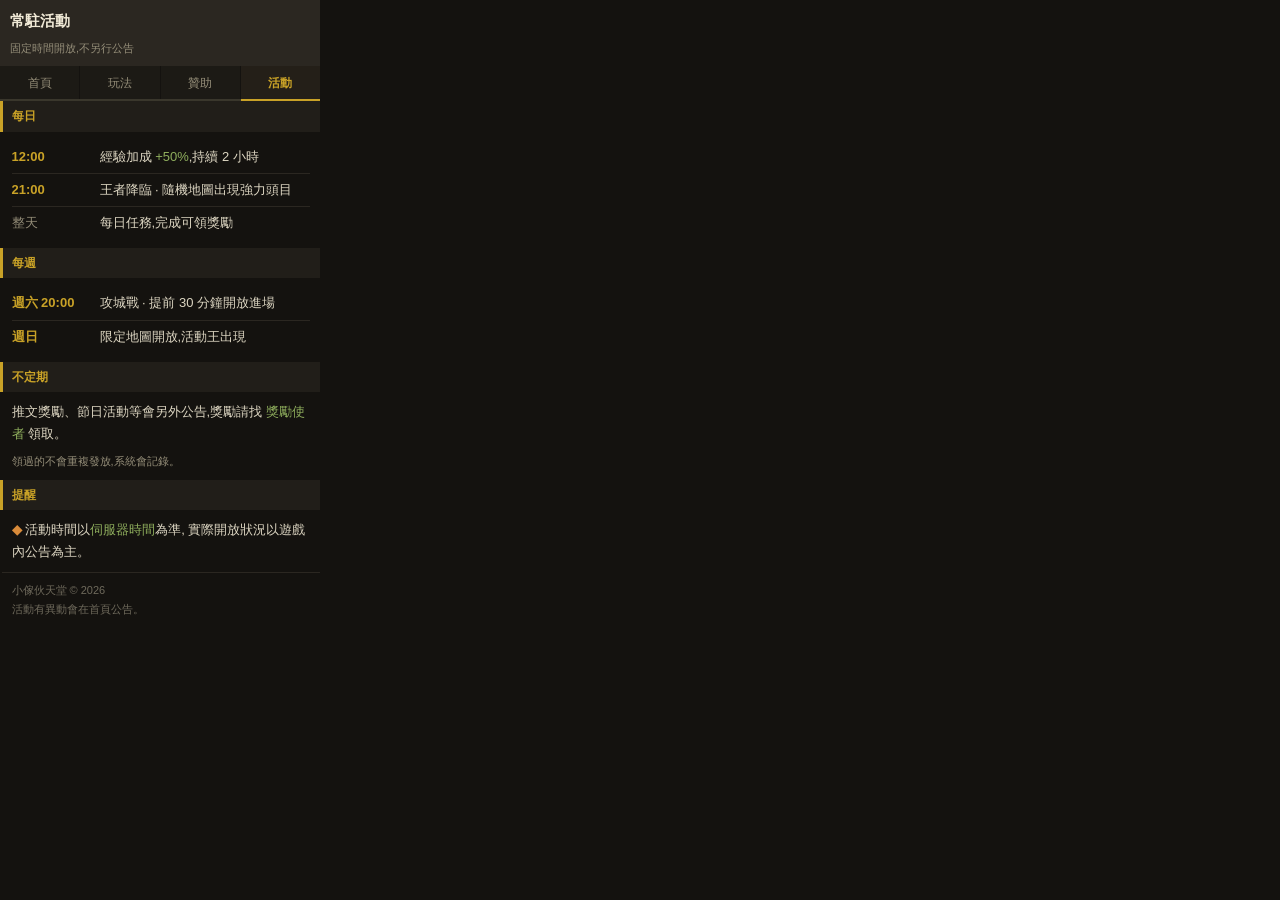
==== event.html @ 3ebe8bf8 "遊戲內建瀏覽器用的網頁 · 首版 四個分頁(首頁/玩法/贊助/活動)+ LINE 客服 QR。  專為遊戲內建瀏覽器設計: - IE7 相容 —— 內建瀏覽器預設是 IE7 模式,要變 IE11 得每" ====
<!DOCTYPE html>
<html lang="zh-Hant">
<head>
<meta http-equiv="Content-Type" content="text/html; charset=utf-8">
<meta charset="utf-8">
<meta http-equiv="X-UA-Compatible" content="IE=edge">
<title>常駐活動 · 小傢伙天堂</title>
<link rel="stylesheet" type="text/css" href="style.css">
</head>
<body>

<table class="page" cellspacing="0" cellpadding="0">
  <tr>
    <td class="brand">
      常駐活動<br>
      <span class="sub">固定時間開放,不另行公告</span>
    </td>
  </tr>
</table>

<table class="tabs" cellspacing="0" cellpadding="0">
  <tr>
    <td><a href="index.html">首頁</a></td>
    <td><a href="play.html">玩法</a></td>
    <td><a href="pay.html">贊助</a></td>
    <td class="last on"><a href="event.html">活動</a></td>
  </tr>
</table>

<table class="page" cellspacing="0" cellpadding="0">

  <!-- ══════════════════════════════════════════════════════
       ▼▼▼ 活動時間表:改中文字就好 ▼▼▼

       每一列長這樣(整組複製就能多一列):
         <tr>
           <td class="k">左邊那格(時間)</td>
           <td class="v">右邊那格(內容)</td>
         </tr>
       最後一列要寫 <tr class="last">,它會少一條底線。
         <span class="num">字</span> = 金色(用在時間)
         <span class="ok">字</span>  = 綠色(用在強調好處)
       ══════════════════════════════════════════════════════ -->
  <tr><td class="sect">每日</td></tr>
  <tr>
    <td class="body">
      <table class="list" cellspacing="0" cellpadding="0">
        <tr>
          <td class="k"><span class="num">12:00</span></td>
          <td class="v">經驗加成 <span class="ok">+50%</span>,持續 2 小時</td>
        </tr>
        <tr>
          <td class="k"><span class="num">21:00</span></td>
          <td class="v">王者降臨 · 隨機地圖出現強力頭目</td>
        </tr>
        <tr class="last">
          <td class="k">整天</td>
          <td class="v">每日任務,完成可領獎勵</td>
        </tr>
      </table>
    </td>
  </tr>

  <tr><td class="sect">每週</td></tr>
  <tr>
    <td class="body">
      <table class="list" cellspacing="0" cellpadding="0">
        <tr>
          <td class="k"><span class="num">週六 20:00</span></td>
          <td class="v">攻城戰 · 提前 30 分鐘開放進場</td>
        </tr>
        <tr class="last">
          <td class="k"><span class="num">週日</span></td>
          <td class="v">限定地圖開放,活動王出現</td>
        </tr>
      </table>
    </td>
  </tr>

  <tr><td class="sect">不定期</td></tr>
  <tr>
    <td class="body">
      <p>推文獎勵、節日活動等會另外公告,獎勵請找
         <span class="ok">獎勵使者</span> 領取。</p>
      <p class="last dim">領過的不會重複發放,系統會記錄。</p>
    </td>
  </tr>

  <tr><td class="sect">提醒</td></tr>
  <tr>
    <td class="body">
      <p class="last"><span class="hot">◆</span>
         活動時間以<span class="ok">伺服器時間</span>為準,
         實際開放狀況以遊戲內公告為主。</p>
    </td>
  </tr>

  <tr>
    <td class="foot">
      小傢伙天堂 &copy; 2026<br>
      活動有異動會在首頁公告。
    </td>
  </tr>

</table>

</body>
</html>
---- style.css ----
@charset "utf-8";
/* ══════════════════════════════════════════════════════════════
   遊戲內建瀏覽器 · 共用樣式

   🔴 這份是給 IE7 引擎看的,以下一律不准用:
      flexbox / grid / border-radius / box-shadow / gradient
      opacity / rgba() / transform / transition / 媒體查詢
      網頁字型 / calc() / rem / CSS3 選擇器 / :hover(非 a)
   排版一律 table。

   可視寬度:WEB_CTRL 從 x=11 起、關閉鈕在 x=336 → 約 325px,取 320。
   ══════════════════════════════════════════════════════════════ */

body {
  margin: 0;
  padding: 0;
  background: #14120f;
  color: #ddd6c2;
  font-family: "Microsoft JhengHei", "微軟正黑體", Arial;
  font-size: 13px;
  line-height: 1.7;
}
table.page { width: 320px; border-collapse: collapse; }
td { padding: 0; }

/* ── 標題列 ── */
td.brand {
  background: #2b2721;
  padding: 8px 10px 7px;
  color: #f0e9d6;
  font-size: 15px;
  font-weight: bold;
}
td.brand span.sub {
  color: #948d78;
  font-size: 11px;
  font-weight: normal;
}

/* ── 分頁 TAB ────────────────────────────────────────────────
   🔴 IE7 沒辦法用 CSS 或 JS 安全地切換分頁,所以**每個分頁是獨立的
      HTML 檔**,TAB 就是普通的 <a> 連結 —— 這是 IE7 百分之百穩的做法。
      代價是切換會重新載入,但每頁只有幾 KB,感覺不出來。 */
table.tabs { width: 320px; border-collapse: collapse; background: #1c1a15; }
table.tabs td {
  width: 80px;
  border-bottom: 2px solid #3a372c;
  border-right: 1px solid #14120f;
  text-align: center;
}
table.tabs td.last { border-right: 0; }
table.tabs a {
  display: block;
  padding: 7px 0 6px;
  color: #948d78;
  font-size: 12px;
  text-decoration: none;
}
table.tabs a:hover { color: #ddd6c2; }
/* 目前所在的那一頁 */
table.tabs td.on { border-bottom: 2px solid #c9a227; background: #241f18; }
table.tabs td.on a { color: #c9a227; font-weight: bold; }

/* ── 區塊標題 ── */
td.sect {
  background: #211e19;
  border-left: 3px solid #c9a227;
  padding: 5px 9px;
  color: #c9a227;
  font-size: 12px;
  font-weight: bold;
}

/* ── 內文 ── */
td.body { padding: 9px 10px; }
td.body p { margin: 0 0 7px 0; }
td.body p.last { margin-bottom: 0; }

/* ── 條列 ── */
table.list { width: 100%; border-collapse: collapse; }
table.list td {
  padding: 5px 0;
  border-bottom: 1px solid #2b2721;
  vertical-align: top;
}
table.list td.k { color: #948d78; width: 88px; }
table.list td.v { color: #ddd6c2; }
table.list tr.last td { border-bottom: 0; }

/* ── 強調 ────────────────────────────────────────────────────
   這幾個是編輯器工具列會用到的。全部只用 color / font-size /
   font-weight —— IE7 100% 支援,不會有相容問題。 */
.hot   { color: #d98b3a; font-weight: bold; }   /* 橘 · 重點 */
.ok    { color: #8fae5d; }                      /* 綠 · 好事 */
.num   { color: #c9a227; font-weight: bold; }   /* 金 · 數字時間 */
.dim   { color: #948d78; font-size: 11px; }     /* 灰小 · 補充 */
.warn  { color: #d1594a; font-weight: bold; }   /* 紅 · 警告 */
.white { color: #f0e9d6; }                      /* 亮白 · 一般強調 */
.big   { font-size: 15px; }                     /* 大一級 */
.small { font-size: 11px; }                     /* 小一級 */

a { color: #7fa8d9; text-decoration: none; }
a:hover { text-decoration: underline; }

/* ── QR CODE 區 ──────────────────────────────────────────────
   🔴 IE7 **不支援 data: 內嵌圖片**,所以一定要放獨立的圖檔。
      建議 180x180 以上的 PNG,太小手機掃不到。 */
td.qr { padding: 12px 10px 14px; text-align: center; }
td.qr img {
  width: 180px;
  height: 180px;
  border: 4px solid #ddd6c2;   /* 白框:QR 四周要留白才掃得到 */
}
td.qr div.qrcap {
  color: #948d78;
  font-size: 11px;
  padding-top: 7px;
}
td.qr div.qrid {
  color: #8fae5d;
  font-size: 13px;
  font-weight: bold;
  padding-top: 2px;
}

/* ── 頁尾 ── */
td.foot {
  border-top: 1px solid #2b2721;
  padding: 8px 10px;
  color: #6f6a5c;
  font-size: 11px;
}
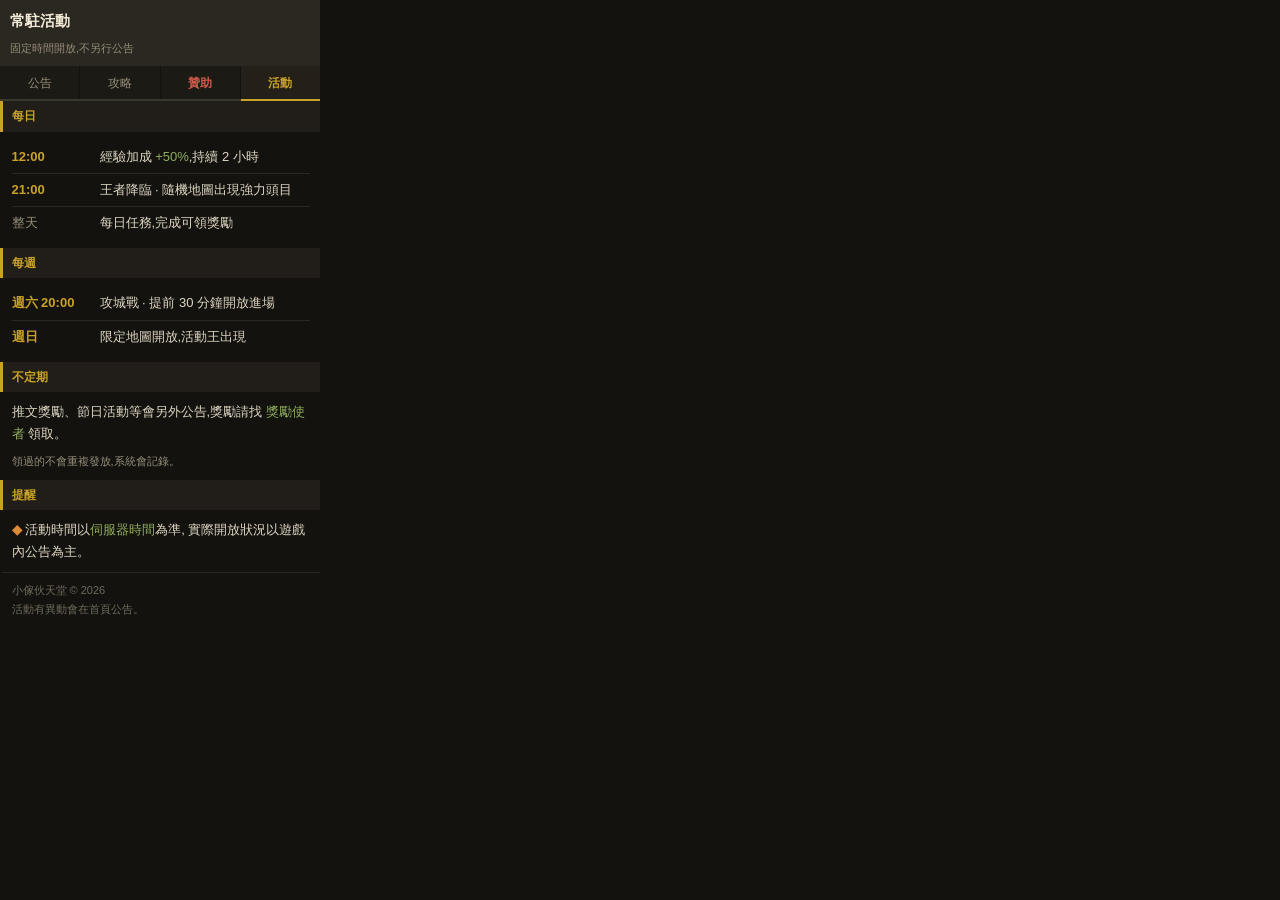
==== commit 55fb15b9: "更新網頁內容" ====
--- a/event.html
+++ b/event.html
@@ -20,9 +20,9 @@
 
 <table class="tabs" cellspacing="0" cellpadding="0">
   <tr>
-    <td><a href="index.html">首頁</a></td>
-    <td><a href="play.html">玩法</a></td>
-    <td><a href="pay.html">贊助</a></td>
+    <td><a href="index.html">公告</a></td>
+    <td><a href="play.html">攻略</a></td>
+    <td><a href="pay.html" class="pay">贊助</a></td>
     <td class="last on"><a href="event.html">活動</a></td>
   </tr>
 </table>
--- a/style.css
+++ b/style.css
@@ -1,4 +1,4 @@
-@charset "utf-8";
+﻿@charset "utf-8";
 /* ══════════════════════════════════════════════════════════════
    遊戲內建瀏覽器 · 共用樣式
 
@@ -11,6 +11,20 @@
    可視寬度:WEB_CTRL 從 x=11 起、關閉鈕在 x=336 → 約 325px,取 320。
    ══════════════════════════════════════════════════════════════ */
 
+/* ══════════════════════════════════════════════════════════════
+   🔴🔴 這五行不要刪 —— 刪了內容一長就看不到下面 🔴🔴
+
+   2026-08-18 實機測出來的:遊戲的內建瀏覽器**預設不會長出捲軸**,
+   內容超過視窗就直接被切掉,而且**連滑鼠滾輪都沒反應**
+   (一度以為那個控制項根本不支援捲動,差點要改成自己做翻頁按鈕)。
+
+   明確寫 overflow-y:scroll 之後就正常了 —— 使用者實測確認可以捲。
+   html 與 body 兩邊都要寫,IE7 對這兩者的行為不一致。
+   ══════════════════════════════════════════════════════════════ */
+html {
+  overflow-y: scroll;
+  overflow-x: hidden;
+}
 body {
   margin: 0;
   padding: 0;
@@ -19,6 +33,7 @@
   font-family: "Microsoft JhengHei", "微軟正黑體", Arial;
   font-size: 13px;
   line-height: 1.7;
+  overflow-y: auto;
 }
 table.page { width: 320px; border-collapse: collapse; }
 td { padding: 0; }
@@ -60,6 +75,11 @@
 /* 目前所在的那一頁 */
 table.tabs td.on { border-bottom: 2px solid #c9a227; background: #241f18; }
 table.tabs td.on a { color: #c9a227; font-weight: bold; }
+/* 「贊助」永遠紅色,連它自己是目前頁的時候也是。
+   🔴 兩條都要寫:`td.on a` 的特異性比 `a.pay` 高,
+      只寫前面那條的話,停在贊助頁時又會被蓋回金色。 */
+table.tabs a.pay,
+table.tabs td.on a.pay { color: #d1594a; font-weight: bold; }
 
 /* ── 區塊標題 ── */
 td.sect {
@@ -99,6 +119,35 @@
 .big   { font-size: 15px; }                     /* 大一級 */
 .small { font-size: 11px; }                     /* 小一級 */
 
+/* ── 編輯器色盤 ──────────────────────────────────────────────
+   🔴 上面那八個是**第一版**的樣式,頁面裡已經用了所以保留不動,
+      但它們把「顏色」和「字級／粗細」綁在一起(例如 .dim 同時是灰色
+      又是 11px、.warn 同時是紅色又是粗體)—— 一旦想「紅色但不要粗體」
+      或「灰色但要大字」就打架,這就是 2026-08-18 使用者說
+      「改成大就改不回中」的根。
+
+   所以新的色盤**只管顏色**,一個屬性都不多給。
+   粗體、字級各自獨立的按鈕控制,三者互不干涉。
+   全部只用 #RRGGBB —— IE7 只認這個。 */
+.c-red    { color: #e05b4a; }   /* 紅 · 警告、扣的東西 */
+.c-orange { color: #e0913a; }   /* 橘 · 重點 */
+.c-gold   { color: #d4ad2e; }   /* 金 · 數字、時間 */
+.c-lime   { color: #a8c95a; }   /* 亮綠 · 好事 */
+.c-green  { color: #6fae72; }   /* 綠 · 一般正面 */
+.c-cyan   { color: #5fb8ae; }   /* 青 · 補充說明 */
+.c-blue   { color: #7fa8d9; }   /* 藍 · 連結感 */
+.c-purple { color: #b58ad9; }   /* 紫 · 稀有、特殊 */
+.c-pink   { color: #dd8ab5; }   /* 粉 · 活動 */
+.c-tan    { color: #c9a87c; }   /* 土黃 · 柔和強調 */
+.c-white  { color: #f0e9d6; }   /* 亮白 · 一般強調 */
+.c-gray   { color: #948d78; }   /* 灰 · 次要 */
+
+/* ── 字級(獨立於顏色)──────────────────────────────────────
+   內文預設 13px。「中」就是**不套任何一個**,所以按「中」= 清掉這些 class。 */
+.f-xl { font-size: 18px; }
+.f-lg { font-size: 15px; }
+.f-sm { font-size: 11px; }
+
 a { color: #7fa8d9; text-decoration: none; }
 a:hover { text-decoration: underline; }
 
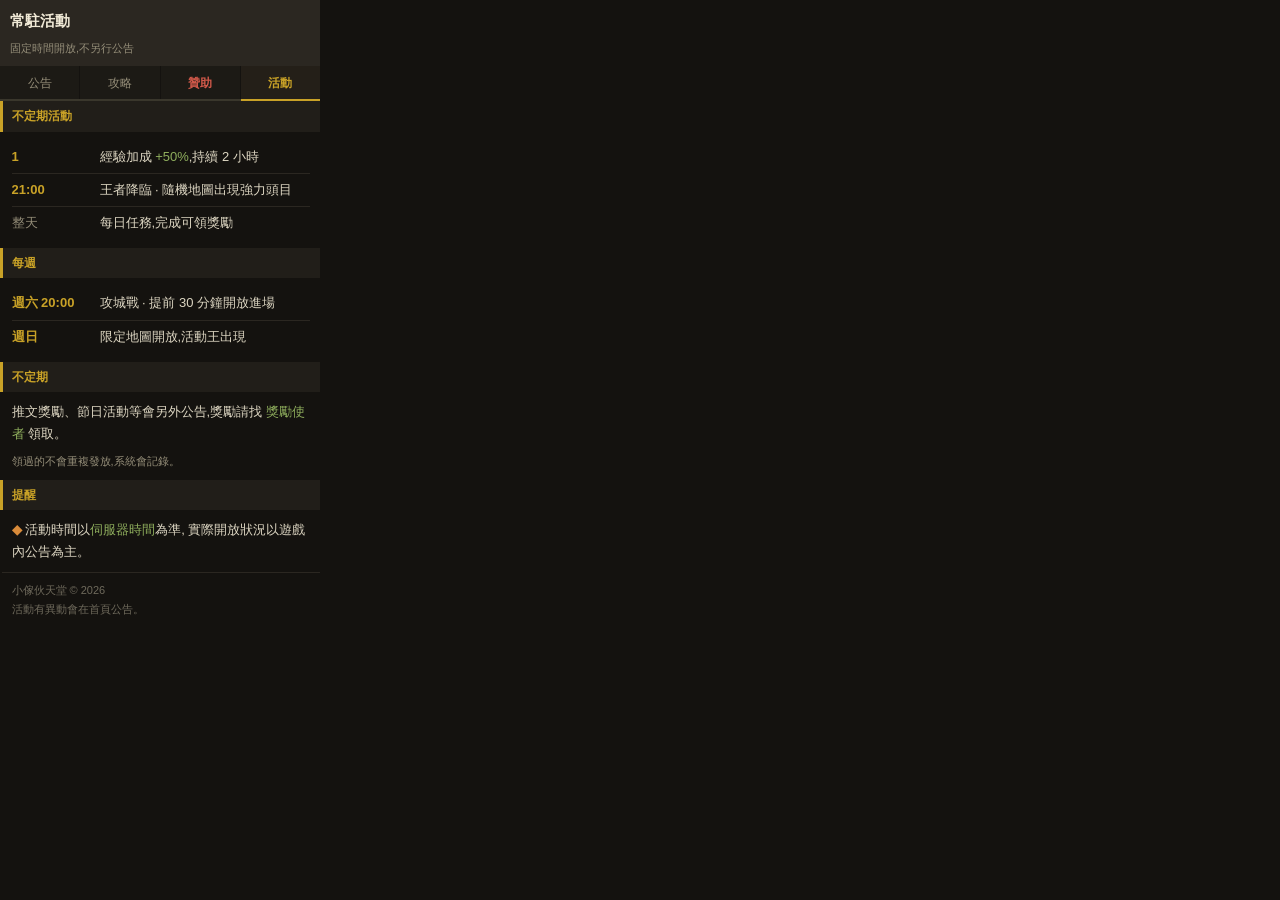
==== commit c6de1492: "更新網頁內容" ====
--- a/event.html
+++ b/event.html
@@ -10,22 +10,22 @@
 <body>
 
 <table class="page" cellspacing="0" cellpadding="0">
-  <tr>
+  <tbody><tr>
     <td class="brand">
       常駐活動<br>
       <span class="sub">固定時間開放,不另行公告</span>
     </td>
   </tr>
-</table>
+</tbody></table>
 
 <table class="tabs" cellspacing="0" cellpadding="0">
-  <tr>
+  <tbody><tr>
     <td><a href="index.html">公告</a></td>
     <td><a href="play.html">攻略</a></td>
     <td><a href="pay.html" class="pay">贊助</a></td>
     <td class="last on"><a href="event.html">活動</a></td>
   </tr>
-</table>
+</tbody></table>
 
 <table class="page" cellspacing="0" cellpadding="0">
 
@@ -41,12 +41,12 @@
          <span class="num">字</span> = 金色(用在時間)
          <span class="ok">字</span>  = 綠色(用在強調好處)
        ══════════════════════════════════════════════════════ -->
-  <tr><td class="sect">每日</td></tr>
+  <tbody><tr><td class="sect">不定期活動</td></tr>
   <tr>
     <td class="body">
       <table class="list" cellspacing="0" cellpadding="0">
-        <tr>
-          <td class="k"><span class="num">12:00</span></td>
+        <tbody><tr>
+          <td class="k"><font color="#c9a227"><b>1</b></font></td>
           <td class="v">經驗加成 <span class="ok">+50%</span>,持續 2 小時</td>
         </tr>
         <tr>
@@ -57,7 +57,7 @@
           <td class="k">整天</td>
           <td class="v">每日任務,完成可領獎勵</td>
         </tr>
-      </table>
+      </tbody></table>
     </td>
   </tr>
 
@@ -65,7 +65,7 @@
   <tr>
     <td class="body">
       <table class="list" cellspacing="0" cellpadding="0">
-        <tr>
+        <tbody><tr>
           <td class="k"><span class="num">週六 20:00</span></td>
           <td class="v">攻城戰 · 提前 30 分鐘開放進場</td>
         </tr>
@@ -73,7 +73,7 @@
           <td class="k"><span class="num">週日</span></td>
           <td class="v">限定地圖開放,活動王出現</td>
         </tr>
-      </table>
+      </tbody></table>
     </td>
   </tr>
 
@@ -97,12 +97,12 @@
 
   <tr>
     <td class="foot">
-      小傢伙天堂 &copy; 2026<br>
+      小傢伙天堂 © 2026<br>
       活動有異動會在首頁公告。
     </td>
   </tr>
 
-</table>
+</tbody></table>
 
 </body>
 </html>
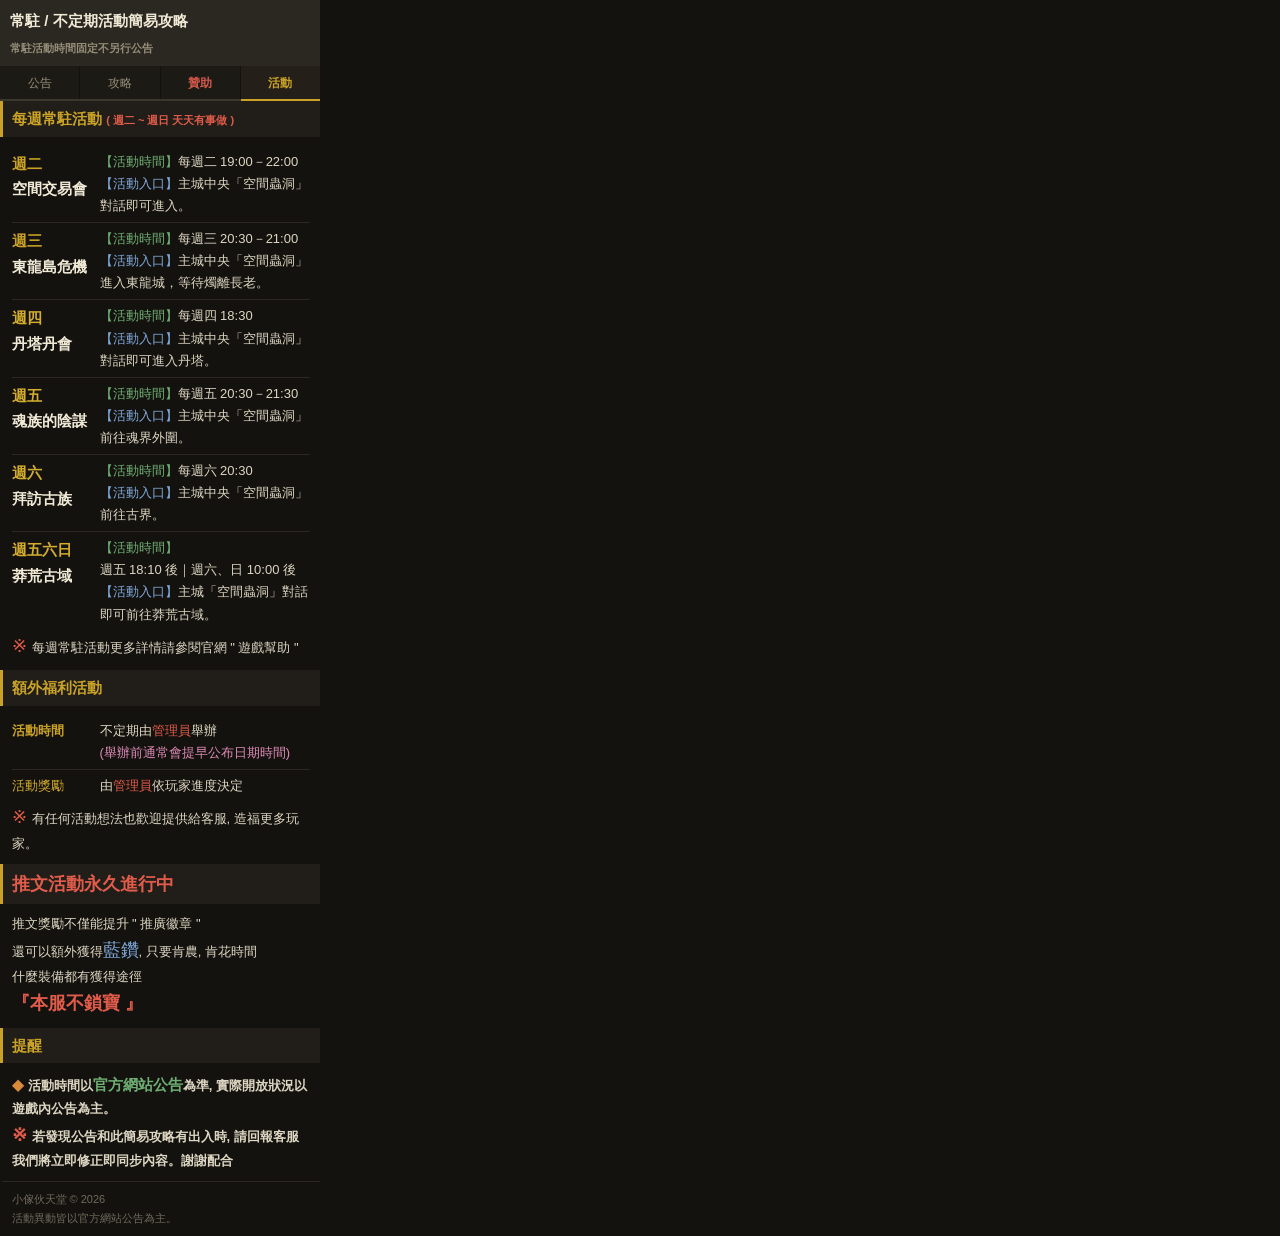
==== commit 8b89491a: "更新網頁內容" ====
--- a/event.html
+++ b/event.html
@@ -11,10 +11,7 @@
 
 <table class="page" cellspacing="0" cellpadding="0">
   <tbody><tr>
-    <td class="brand">
-      常駐活動<br>
-      <span class="sub">固定時間開放,不另行公告</span>
-    </td>
+    <td class="brand">常駐 / 不定期活動簡易攻略<br><span class="c-gray"><span class="f-sm">常駐活動時間固定不另行公告</span></span></td>
   </tr>
 </tbody></table>
 
@@ -41,64 +38,63 @@
          <span class="num">字</span> = 金色(用在時間)
          <span class="ok">字</span>  = 綠色(用在強調好處)
        ══════════════════════════════════════════════════════ -->
-  <tbody><tr><td class="sect">不定期活動</td></tr>
+  <tbody><tr><td class="sect"><span class="f-lg">每週常駐活動 <span class="f-sm"><span class="c-red">( 週二 ~ 週日 天天有事做 )</span></span></span></td></tr>
   <tr>
     <td class="body">
       <table class="list" cellspacing="0" cellpadding="0">
         <tbody><tr>
-          <td class="k"><font color="#c9a227"><b>1</b></font></td>
-          <td class="v">經驗加成 <span class="ok">+50%</span>,持續 2 小時</td>
+          <td class="k"><font color="#c9a227"><b><span class="f-lg">週二</span><br><span class="c-white"><span class="f-lg">空間交易會</span></span></b></font></td>
+          <td class="v"><span class="c-green">【活動時間】</span>每週二 19:00－22:00<br><span class="c-blue">【活動入口】</span>主城中央「空間蟲洞」對話即可進入。<br></td>
         </tr>
         <tr>
-          <td class="k"><span class="num">21:00</span></td>
-          <td class="v">王者降臨 · 隨機地圖出現強力頭目</td>
+          <td class="k"><font color="#c9a227"><b><span class="f-lg">週三</span><br><span class="c-white"><span class="f-lg">東龍島危機</span></span><br></b></font></td>
+          <td class="v"><span class="c-green">【活動時間】</span>每週三 20:30－21:00<br><span class="c-blue">【活動入口】</span>主城中央「空間蟲洞」進入東龍城，等待燭離長老。<br></td>
         </tr>
-        <tr class="last">
-          <td class="k">整天</td>
-          <td class="v">每日任務,完成可領獎勵</td>
-        </tr>
+        <tr>
+          <td class="k"><span class="f-lg"><b><span class="c-orange"><span class="c-gold">週四<br><span class="c-white">丹塔丹會</span></span></span></b></span></td>
+          <td class="v"><span class="c-green">【活動時間】</span>每週四 18:30<br><span class="c-blue">【活動入口】</span>主城中央「空間蟲洞」對話即可進入丹塔。</td>
+        </tr><tr><td class="k"><span class="f-lg"><b><span class="c-gold">週五<br><span class="c-white">魂族的陰謀</span></span></b></span></td><td class="v"><span class="c-green">【活動時間】</span>每週五 20:30－21:30<br><span class="c-blue">【活動入口】</span>主城中央「空間蟲洞」前往魂界外圍。</td></tr><tr><td class="k"><span class="f-lg"><span class="c-orange"><span class="c-gold"><b>週六<br><span class="c-white">拜訪古族</span></b></span></span></span></td><td class="v"><span class="c-green">【活動時間】</span>每週六 20:30<br><span class="c-blue">【活動入口】</span>主城中央「空間蟲洞」前往古界。</td></tr><tr class="last"><td class="k"><b><span class="f-lg"><span class="c-gold">週五六日<br><span class="c-white">莽荒古域</span></span></span></b></td><td class="v"><span class="c-green">【活動時間】</span><br>週五 18:10 後｜週六、日 10:00 後<br><span class="c-blue">【活動入口】</span>主城「空間蟲洞」對話即可前往莽荒古域。</td></tr>
       </tbody></table>
-    </td>
+    <p class="last"><span class="f-xl"><span class="c-red">※&nbsp;</span></span>每週常駐活動更多詳情請參閱官網 " 遊戲幫助 "</p></td>
   </tr>
 
-  <tr><td class="sect">每週</td></tr>
+  <tr><td class="sect"><span class="f-lg">額外福利活動<span class="f-sm">&nbsp;</span></span></td></tr>
   <tr>
     <td class="body">
       <table class="list" cellspacing="0" cellpadding="0">
         <tbody><tr>
-          <td class="k"><span class="num">週六 20:00</span></td>
-          <td class="v">攻城戰 · 提前 30 分鐘開放進場</td>
+          <td class="k"><font color="#c9a227"><b>活動時間</b></font></td>
+          <td class="v">不定期由<span class="c-red">管理員</span>舉辦<br><span class="c-pink">(舉辦前通常會提早公布日期時間)</span></td>
         </tr>
         <tr class="last">
-          <td class="k"><span class="num">週日</span></td>
-          <td class="v">限定地圖開放,活動王出現</td>
+          <td class="k"><span class="c-gold">活動獎勵</span></td>
+          <td class="v">由<span class="c-red">管理員</span>依玩家進度決定</td>
         </tr>
       </tbody></table>
+    <p class="last"><span class="c-red"><span class="f-xl">※&nbsp;</span></span>有任何活動想法也歡迎提供給客服, 造福更多玩家。</p></td>
+  </tr>
+
+  <tr><td class="sect"><b><span class="f-xl"><span class="c-red">推文活動永久進行中</span></span></b></td></tr>
+  <tr>
+    <td class="body">
+      <p class="last">推文獎勵不僅能提升 " 推廣徽章 "&nbsp;<br>還可以額外獲得<span class="f-lg"><span class="f-xl"><span class="c-blue">藍鑽</span></span></span>, 只要肯農, 肯花時間<br>什麼裝備都有獲得途徑<br></p><p class="last"><span class="f-xl"><span class="c-red"><b>『本服不鎖寶 』</b></span></span></p>
+      
     </td>
   </tr>
 
-  <tr><td class="sect">不定期</td></tr>
+  <tr><td class="sect"><span class="f-lg">提醒</span></td></tr>
   <tr>
     <td class="body">
-      <p>推文獎勵、節日活動等會另外公告,獎勵請找
-         <span class="ok">獎勵使者</span> 領取。</p>
-      <p class="last dim">領過的不會重複發放,系統會記錄。</p>
-    </td>
-  </tr>
-
-  <tr><td class="sect">提醒</td></tr>
-  <tr>
-    <td class="body">
-      <p class="last"><span class="hot">◆</span>
-         活動時間以<span class="ok">伺服器時間</span>為準,
-         實際開放狀況以遊戲內公告為主。</p>
+      <p class="last"><span class="hot"></span><b><span class="hot"></span><span class="f-lg"><span class="hot">◆</span>
+</span></b>         <b>活動時間以<span class="ok"><span class="f-lg"><span class="c-green">官方網站公告</span></span></span>為準,
+         實際開放狀況以遊戲內公告為主。</b></p><p class="last"><b><span class="f-xl"><span class="c-red">※ </span></span>若發現公告和此簡易攻略有出入時, 請回報客服我們將立即修正即同步內容。謝謝配合</b></p>
     </td>
   </tr>
 
   <tr>
     <td class="foot">
       小傢伙天堂 © 2026<br>
-      活動有異動會在首頁公告。
+      活動異動皆以官方網站公告為主。
     </td>
   </tr>
 
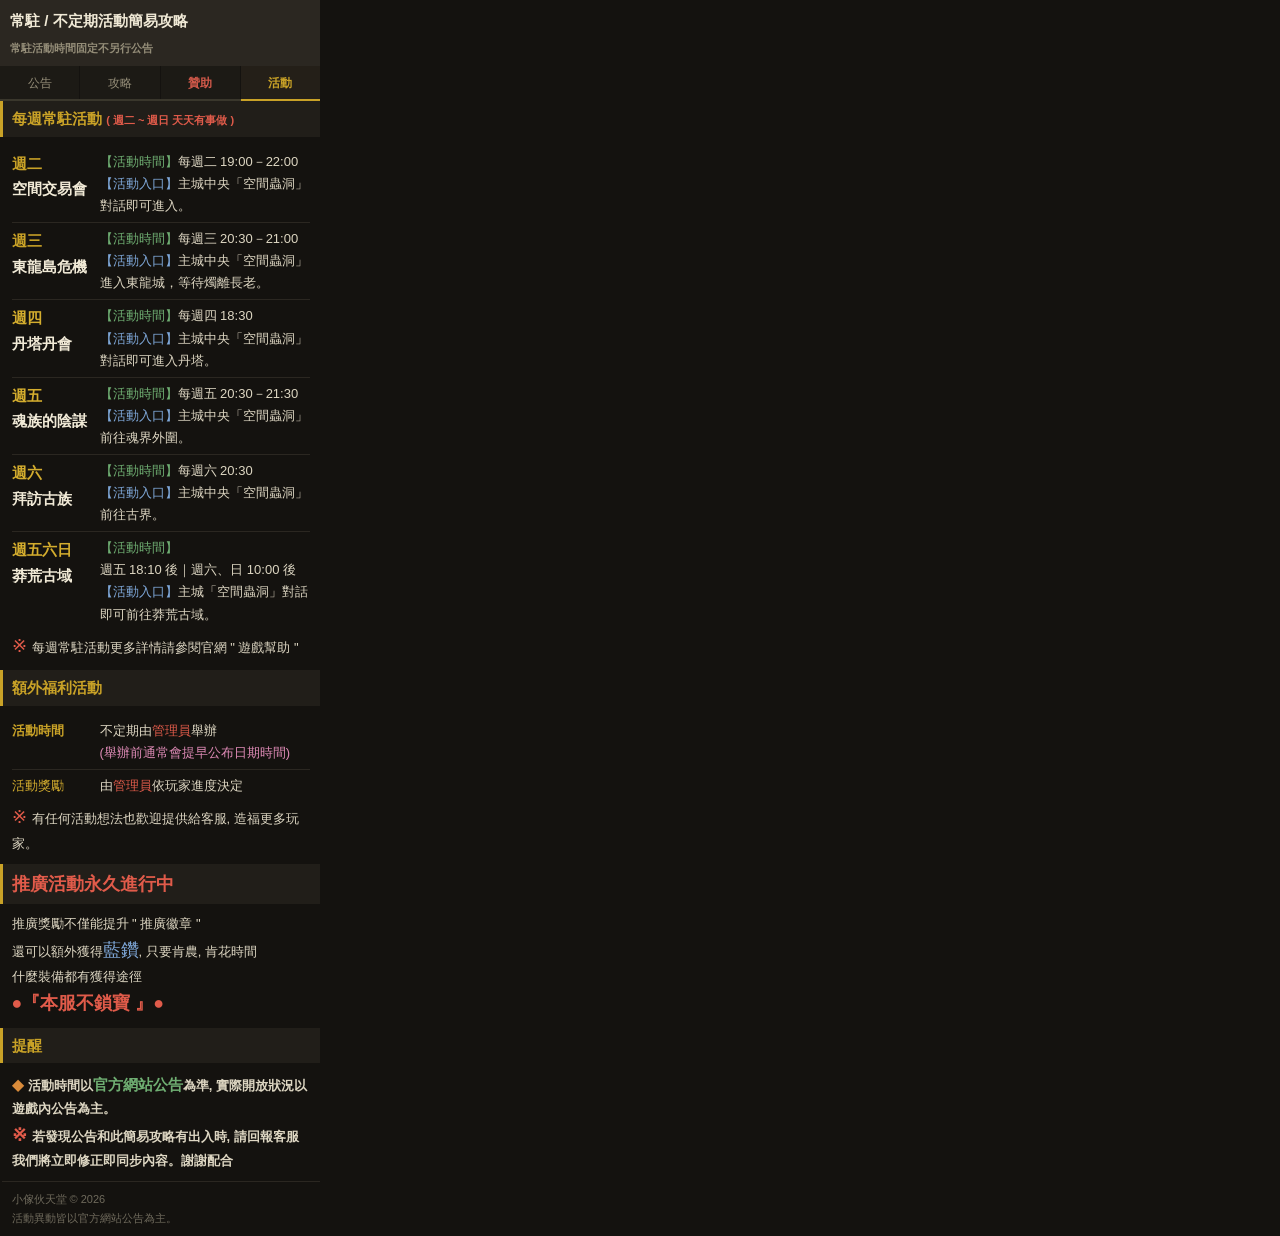
==== commit a535e349: "更新網頁內容" ====
--- a/event.html
+++ b/event.html
@@ -74,10 +74,10 @@
     <p class="last"><span class="c-red"><span class="f-xl">※&nbsp;</span></span>有任何活動想法也歡迎提供給客服, 造福更多玩家。</p></td>
   </tr>
 
-  <tr><td class="sect"><b><span class="f-xl"><span class="c-red">推文活動永久進行中</span></span></b></td></tr>
+  <tr><td class="sect"><b><span class="f-xl"><span class="c-red">推廣活動永久進行中</span></span></b></td></tr>
   <tr>
     <td class="body">
-      <p class="last">推文獎勵不僅能提升 " 推廣徽章 "&nbsp;<br>還可以額外獲得<span class="f-lg"><span class="f-xl"><span class="c-blue">藍鑽</span></span></span>, 只要肯農, 肯花時間<br>什麼裝備都有獲得途徑<br></p><p class="last"><span class="f-xl"><span class="c-red"><b>『本服不鎖寶 』</b></span></span></p>
+      <p class="last">推廣獎勵不僅能提升 " 推廣徽章 "&nbsp;<br>還可以額外獲得<span class="f-lg"><span class="f-xl"><span class="c-blue">藍鑽</span></span></span>, 只要肯農, 肯花時間<br>什麼裝備都有獲得途徑<br></p><p class="last"><span class="f-xl"><span class="c-red"><b>●『本服不鎖寶 』●</b></span></span></p>
       
     </td>
   </tr>
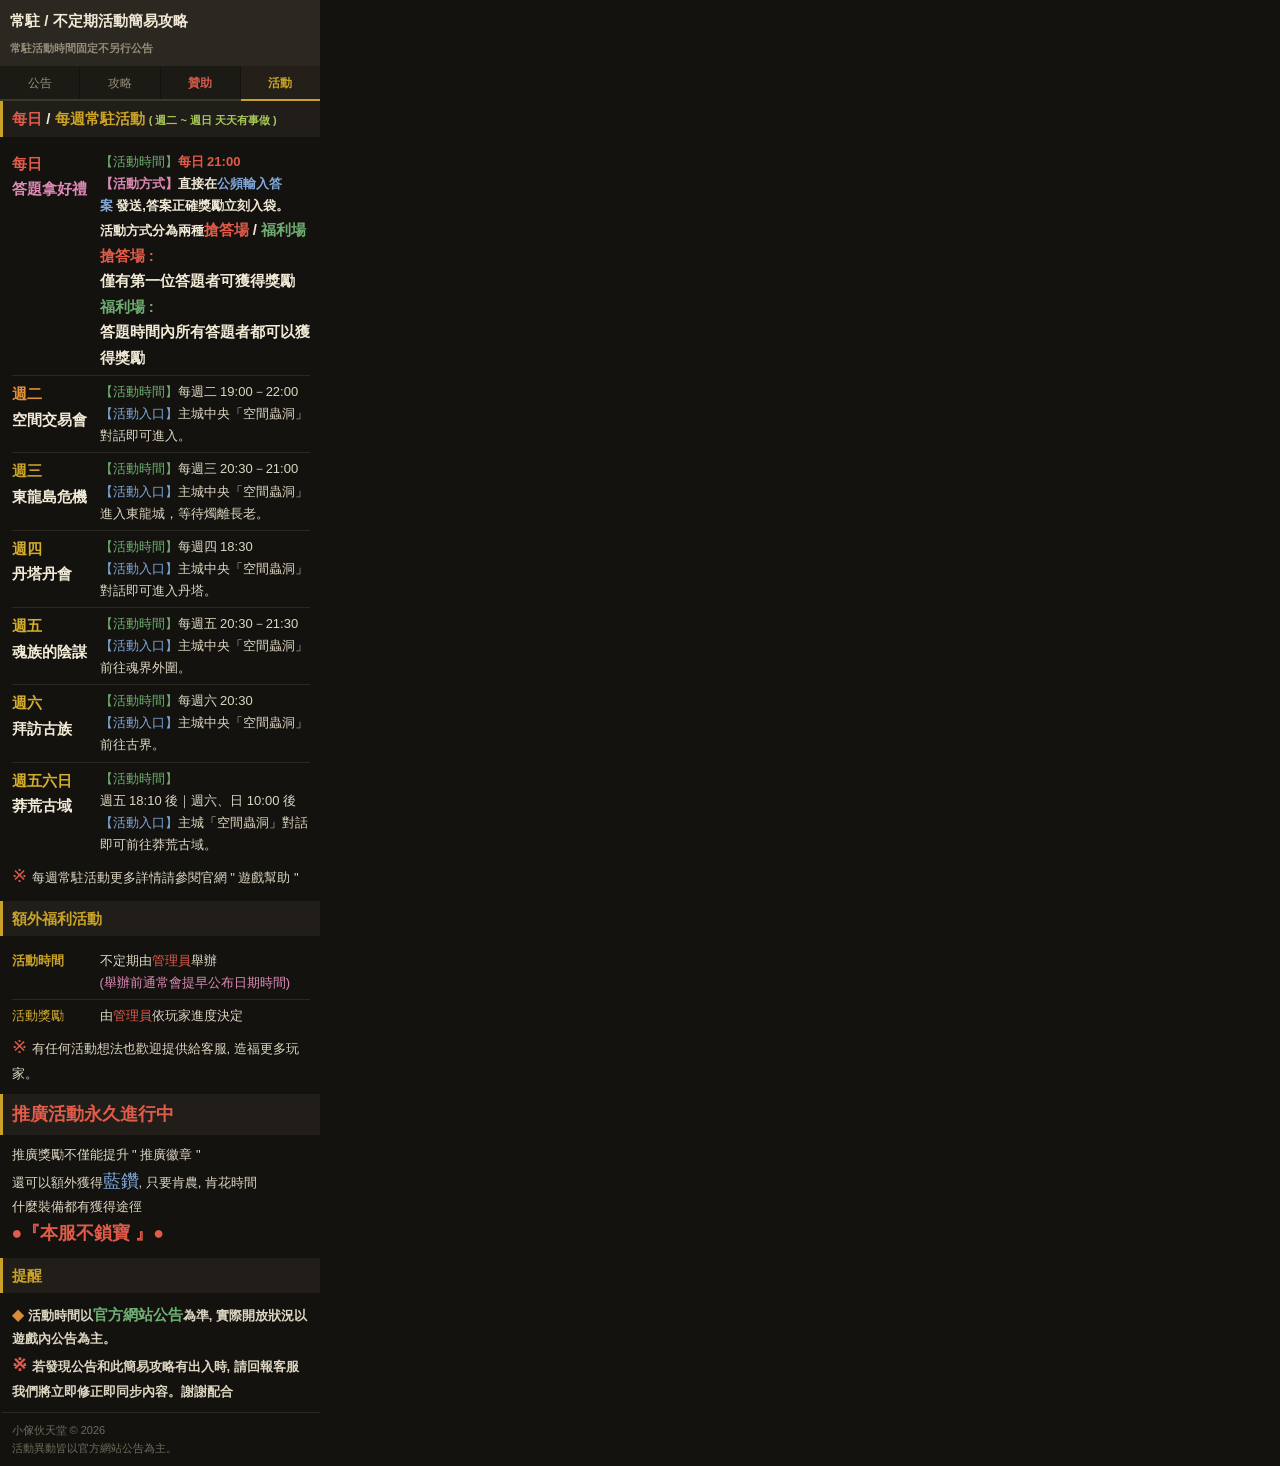
==== commit 088856d4: "更新網頁內容" ====
--- a/event.html
+++ b/event.html
@@ -38,14 +38,14 @@
          <span class="num">字</span> = 金色(用在時間)
          <span class="ok">字</span>  = 綠色(用在強調好處)
        ══════════════════════════════════════════════════════ -->
-  <tbody><tr><td class="sect"><span class="f-lg">每週常駐活動 <span class="f-sm"><span class="c-red">( 週二 ~ 週日 天天有事做 )</span></span></span></td></tr>
+  <tbody><tr><td class="sect"><span class="f-lg"><span class="c-red">每日</span> <span class="c-white">/</span> 每週常駐活動 <span class="f-sm"><span class="c-red"><span class="c-lime">( 週二 ~ 週日 天天有事做 )</span></span></span></span></td></tr>
   <tr>
     <td class="body">
       <table class="list" cellspacing="0" cellpadding="0">
         <tbody><tr>
-          <td class="k"><font color="#c9a227"><b><span class="f-lg">週二</span><br><span class="c-white"><span class="f-lg">空間交易會</span></span></b></font></td>
-          <td class="v"><span class="c-green">【活動時間】</span>每週二 19:00－22:00<br><span class="c-blue">【活動入口】</span>主城中央「空間蟲洞」對話即可進入。<br></td>
-        </tr>
+          <td class="k"><font color="#c9a227"><b><span style="font-size: 15px;"><span class="c-red">每日</span></span><br><span class="c-white"><span class="f-lg"><span class="c-pink">答題拿好禮</span></span></span></b></font></td>
+          <td class="v"><span class="c-green">【活動時間】</span><span class="c-red"><b>每日 21:00</b></span><span class="c-red"></span><br><span class="c-blue"><b><span class="c-pink">【活動方式】</span></b></span><span class="c-blue"><b><span class="c-white">直接在<span class="c-blue">公頻輸入答案&nbsp;</span>發送,答案正確獎勵立刻入袋。<br>活動方式分為兩種<span class="f-lg"><span class="c-red">搶答場</span> / <span class="c-green">福利場</span></span><span class="c-green"></span><span class="f-lg"><br><span class="c-red">搶</span><span class="c-red">答場 : <br><span class="c-white"><span class="f-sm"><span class="f-lg">僅有第一位答題者可獲得獎勵</span></span></span><br><span class="c-green">福利場 : <br></span><span class="c-white">答題時間內所有答題者都可以獲得獎勵</span></span></span></span></b></span></td>
+        </tr><tr><td class="k"><span class="f-lg"><b><span class="c-orange">週二</span><br><span class="c-white">空間交易會</span></b></span></td><td class="v"><span class="c-green">【活動時間】</span>每週二 19:00－22:00<br><span class="c-blue">【活動入口】</span>主城中央「空間蟲洞」對話即可進入。</td></tr>
         <tr>
           <td class="k"><font color="#c9a227"><b><span class="f-lg">週三</span><br><span class="c-white"><span class="f-lg">東龍島危機</span></span><br></b></font></td>
           <td class="v"><span class="c-green">【活動時間】</span>每週三 20:30－21:00<br><span class="c-blue">【活動入口】</span>主城中央「空間蟲洞」進入東龍城，等待燭離長老。<br></td>
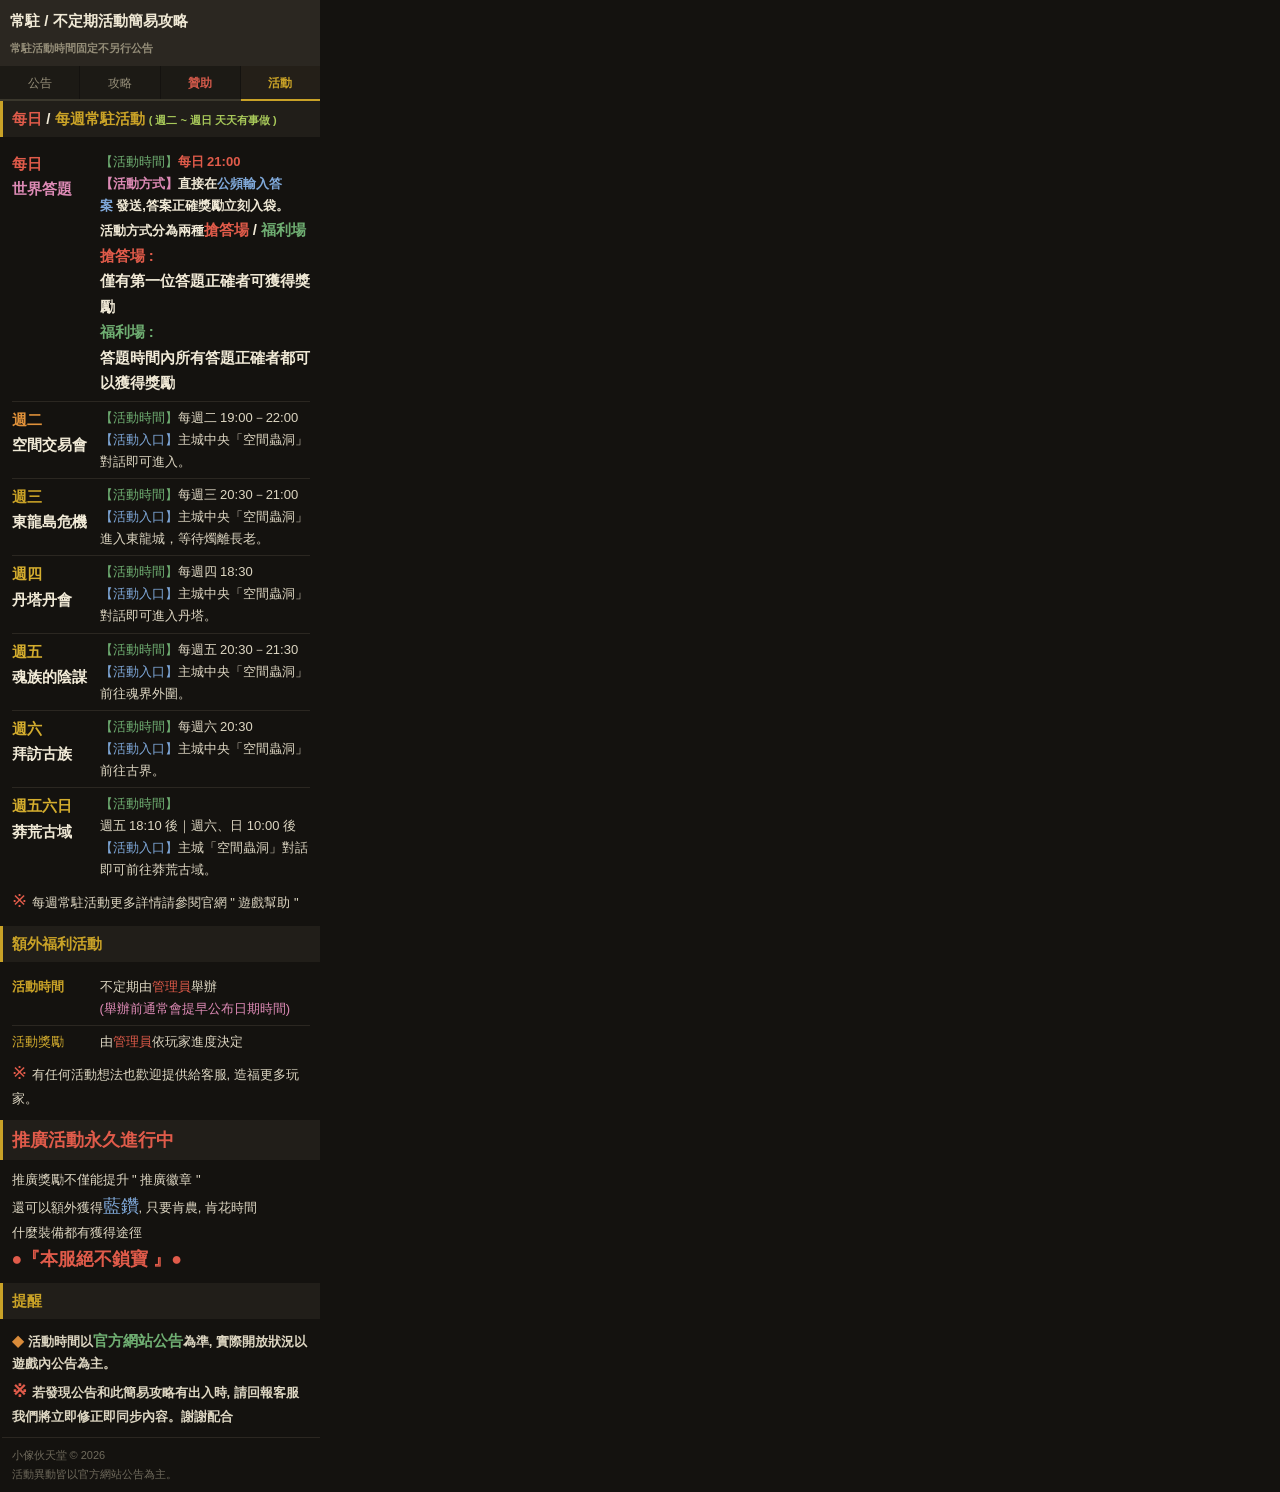
==== commit 34cf21ed: "更新網頁內容" ====
--- a/event.html
+++ b/event.html
@@ -43,8 +43,8 @@
     <td class="body">
       <table class="list" cellspacing="0" cellpadding="0">
         <tbody><tr>
-          <td class="k"><font color="#c9a227"><b><span style="font-size: 15px;"><span class="c-red">每日</span></span><br><span class="c-white"><span class="f-lg"><span class="c-pink">答題拿好禮</span></span></span></b></font></td>
-          <td class="v"><span class="c-green">【活動時間】</span><span class="c-red"><b>每日 21:00</b></span><span class="c-red"></span><br><span class="c-blue"><b><span class="c-pink">【活動方式】</span></b></span><span class="c-blue"><b><span class="c-white">直接在<span class="c-blue">公頻輸入答案&nbsp;</span>發送,答案正確獎勵立刻入袋。<br>活動方式分為兩種<span class="f-lg"><span class="c-red">搶答場</span> / <span class="c-green">福利場</span></span><span class="c-green"></span><span class="f-lg"><br><span class="c-red">搶</span><span class="c-red">答場 : <br><span class="c-white"><span class="f-sm"><span class="f-lg">僅有第一位答題者可獲得獎勵</span></span></span><br><span class="c-green">福利場 : <br></span><span class="c-white">答題時間內所有答題者都可以獲得獎勵</span></span></span></span></b></span></td>
+          <td class="k"><b style=""><span style="color: rgb(201, 162, 39); font-size: 15px;"><span class="c-red">每日</span></span><br><font color="#dd8ab5"><span style="font-size: 15px;">世界答題<br><br><br></span></font></b></td>
+          <td class="v"><span class="c-green">【活動時間】</span><span class="c-red"><b>每日 21:00</b></span><span class="c-red"></span><br><span class="c-blue"><b><span class="c-pink">【活動方式】</span></b></span><span class="c-blue"><b><span class="c-white">直接在<span class="c-blue">公頻輸入答案&nbsp;</span>發送,答案正確獎勵立刻入袋。<br>活動方式分為兩種<span class="f-lg"><span class="c-red">搶答場</span> / <span class="c-green">福利場</span></span><span class="c-green"></span><span class="f-lg"><br><span class="c-red">搶</span><span class="c-red">答場 : <br><span class="c-white"><span class="f-sm"><span class="f-lg">僅有第一位答題正確者可獲得獎勵</span></span></span><br><span class="c-green">福利場 : <br></span><span class="c-white">答題時間內所有答題正確者都可以獲得獎勵</span></span></span></span></b></span></td>
         </tr><tr><td class="k"><span class="f-lg"><b><span class="c-orange">週二</span><br><span class="c-white">空間交易會</span></b></span></td><td class="v"><span class="c-green">【活動時間】</span>每週二 19:00－22:00<br><span class="c-blue">【活動入口】</span>主城中央「空間蟲洞」對話即可進入。</td></tr>
         <tr>
           <td class="k"><font color="#c9a227"><b><span class="f-lg">週三</span><br><span class="c-white"><span class="f-lg">東龍島危機</span></span><br></b></font></td>
@@ -77,7 +77,7 @@
   <tr><td class="sect"><b><span class="f-xl"><span class="c-red">推廣活動永久進行中</span></span></b></td></tr>
   <tr>
     <td class="body">
-      <p class="last">推廣獎勵不僅能提升 " 推廣徽章 "&nbsp;<br>還可以額外獲得<span class="f-lg"><span class="f-xl"><span class="c-blue">藍鑽</span></span></span>, 只要肯農, 肯花時間<br>什麼裝備都有獲得途徑<br></p><p class="last"><span class="f-xl"><span class="c-red"><b>●『本服不鎖寶 』●</b></span></span></p>
+      <p class="last">推廣獎勵不僅能提升 " 推廣徽章 "&nbsp;<br>還可以額外獲得<span class="f-lg"><span class="f-xl"><span class="c-blue">藍鑽</span></span></span>, 只要肯農, 肯花時間<br>什麼裝備都有獲得途徑<br></p><p class="last"><span class="f-xl"><span class="c-red"><b>●『本服絕不鎖寶 』●</b></span></span></p>
       
     </td>
   </tr>
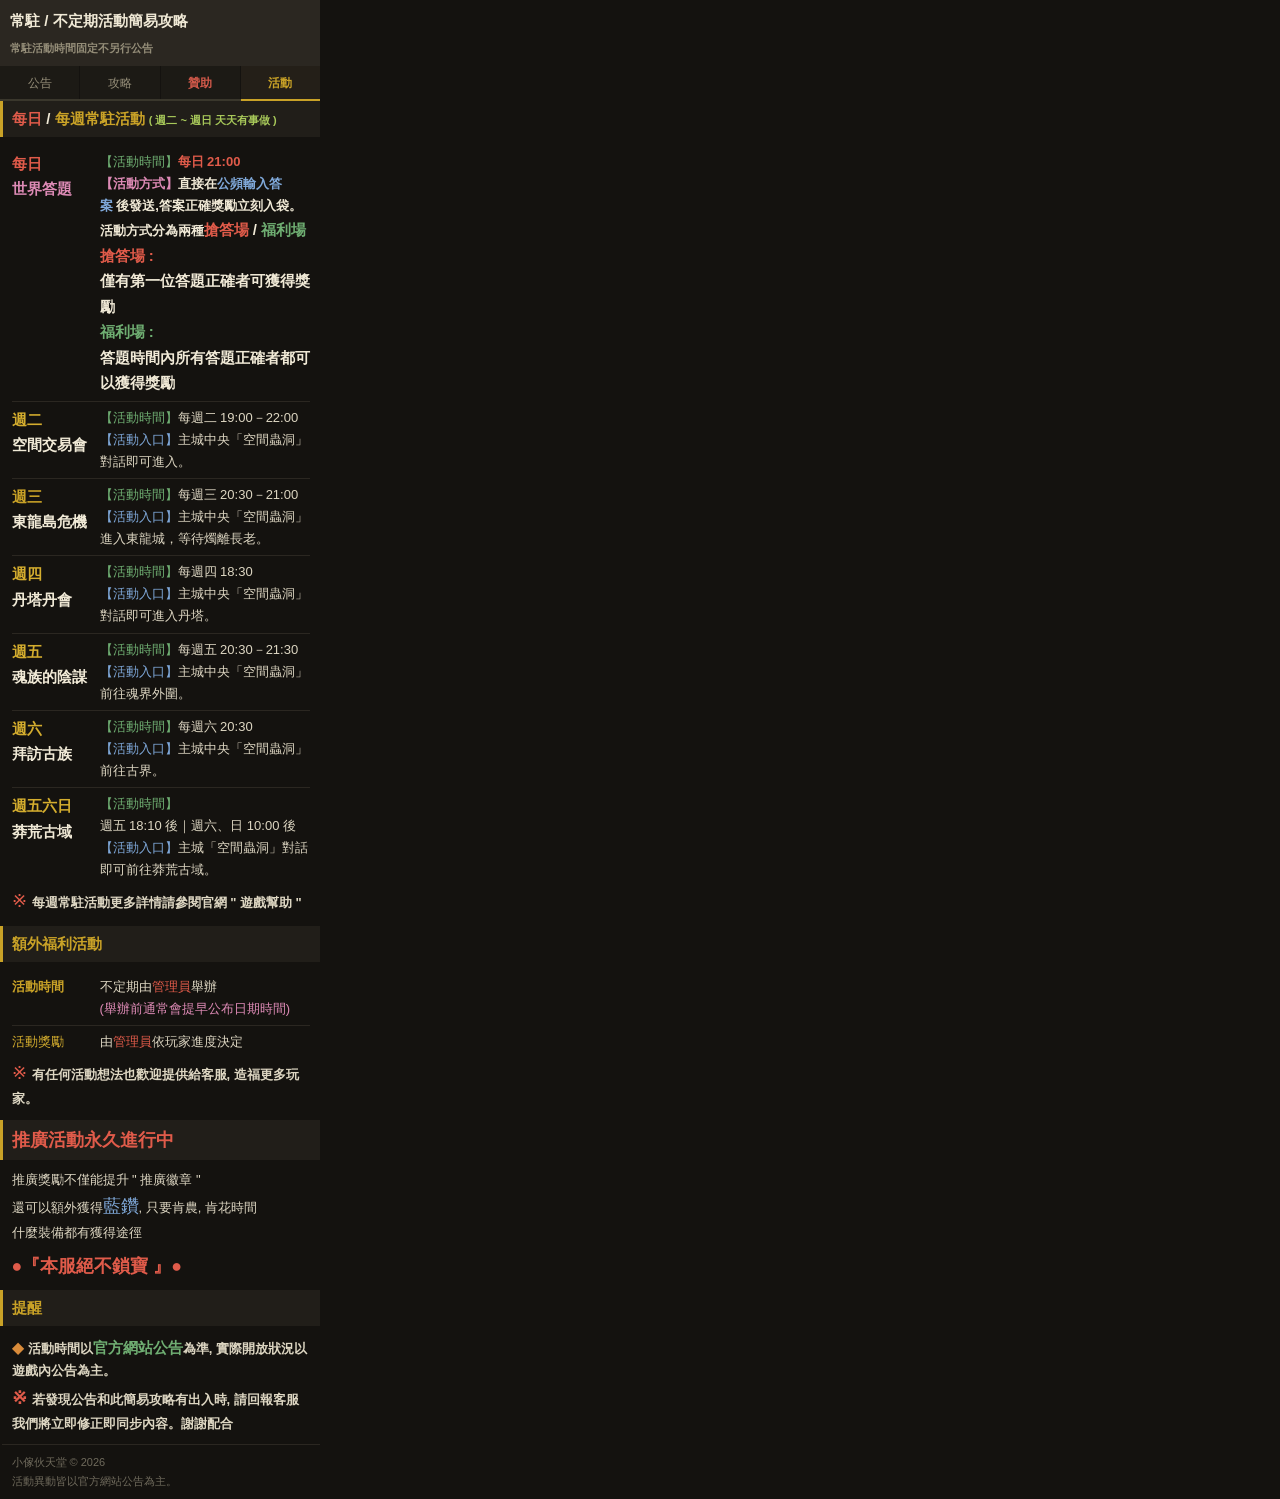
==== commit d25a1735: "更新網頁內容" ====
--- a/event.html
+++ b/event.html
@@ -44,8 +44,8 @@
       <table class="list" cellspacing="0" cellpadding="0">
         <tbody><tr>
           <td class="k"><b style=""><span style="color: rgb(201, 162, 39); font-size: 15px;"><span class="c-red">每日</span></span><br><font color="#dd8ab5"><span style="font-size: 15px;">世界答題<br><br><br></span></font></b></td>
-          <td class="v"><span class="c-green">【活動時間】</span><span class="c-red"><b>每日 21:00</b></span><span class="c-red"></span><br><span class="c-blue"><b><span class="c-pink">【活動方式】</span></b></span><span class="c-blue"><b><span class="c-white">直接在<span class="c-blue">公頻輸入答案&nbsp;</span>發送,答案正確獎勵立刻入袋。<br>活動方式分為兩種<span class="f-lg"><span class="c-red">搶答場</span> / <span class="c-green">福利場</span></span><span class="c-green"></span><span class="f-lg"><br><span class="c-red">搶</span><span class="c-red">答場 : <br><span class="c-white"><span class="f-sm"><span class="f-lg">僅有第一位答題正確者可獲得獎勵</span></span></span><br><span class="c-green">福利場 : <br></span><span class="c-white">答題時間內所有答題正確者都可以獲得獎勵</span></span></span></span></b></span></td>
-        </tr><tr><td class="k"><span class="f-lg"><b><span class="c-orange">週二</span><br><span class="c-white">空間交易會</span></b></span></td><td class="v"><span class="c-green">【活動時間】</span>每週二 19:00－22:00<br><span class="c-blue">【活動入口】</span>主城中央「空間蟲洞」對話即可進入。</td></tr>
+          <td class="v"><span class="c-green">【活動時間】</span><span class="c-red"><b>每日 21:00</b></span><span class="c-red"></span><br><span class="c-blue"><b><span class="c-pink">【活動方式】</span></b></span><span class="c-blue"><b><span class="c-white">直接在<span class="c-blue">公頻輸入答案&nbsp;</span>後發送,答案正確獎勵立刻入袋。<br>活動方式分為兩種<span class="f-lg"><span class="c-red">搶答場</span> / <span class="c-green">福利場</span></span><span class="c-green"></span><span class="f-lg"><br><span class="c-red">搶</span><span class="c-red">答場 : <br><span class="c-white"><span class="f-sm"><span class="f-lg">僅有第一位答題正確者可獲得獎勵</span></span></span><br><span class="c-green">福利場 : <br></span><span class="c-white">答題時間內所有答題正確者都可以獲得獎勵</span></span></span></span></b></span></td>
+        </tr><tr><td class="k"><span class="f-lg"><b><span class="c-orange"><span class="c-gold">週二</span></span><br><span class="c-white">空間交易會</span></b></span></td><td class="v"><span class="c-green">【活動時間】</span>每週二 19:00－22:00<br><span class="c-blue">【活動入口】</span>主城中央「空間蟲洞」對話即可進入。</td></tr>
         <tr>
           <td class="k"><font color="#c9a227"><b><span class="f-lg">週三</span><br><span class="c-white"><span class="f-lg">東龍島危機</span></span><br></b></font></td>
           <td class="v"><span class="c-green">【活動時間】</span>每週三 20:30－21:00<br><span class="c-blue">【活動入口】</span>主城中央「空間蟲洞」進入東龍城，等待燭離長老。<br></td>
@@ -55,7 +55,7 @@
           <td class="v"><span class="c-green">【活動時間】</span>每週四 18:30<br><span class="c-blue">【活動入口】</span>主城中央「空間蟲洞」對話即可進入丹塔。</td>
         </tr><tr><td class="k"><span class="f-lg"><b><span class="c-gold">週五<br><span class="c-white">魂族的陰謀</span></span></b></span></td><td class="v"><span class="c-green">【活動時間】</span>每週五 20:30－21:30<br><span class="c-blue">【活動入口】</span>主城中央「空間蟲洞」前往魂界外圍。</td></tr><tr><td class="k"><span class="f-lg"><span class="c-orange"><span class="c-gold"><b>週六<br><span class="c-white">拜訪古族</span></b></span></span></span></td><td class="v"><span class="c-green">【活動時間】</span>每週六 20:30<br><span class="c-blue">【活動入口】</span>主城中央「空間蟲洞」前往古界。</td></tr><tr class="last"><td class="k"><b><span class="f-lg"><span class="c-gold">週五六日<br><span class="c-white">莽荒古域</span></span></span></b></td><td class="v"><span class="c-green">【活動時間】</span><br>週五 18:10 後｜週六、日 10:00 後<br><span class="c-blue">【活動入口】</span>主城「空間蟲洞」對話即可前往莽荒古域。</td></tr>
       </tbody></table>
-    <p class="last"><span class="f-xl"><span class="c-red">※&nbsp;</span></span>每週常駐活動更多詳情請參閱官網 " 遊戲幫助 "</p></td>
+    <p class="last"><span class="f-xl"><span class="c-red">※&nbsp;</span></span><b>每週常駐活動更多詳情請參閱官網 " 遊戲幫助 "</b></p></td>
   </tr>
 
   <tr><td class="sect"><span class="f-lg">額外福利活動<span class="f-sm">&nbsp;</span></span></td></tr>
@@ -71,13 +71,13 @@
           <td class="v">由<span class="c-red">管理員</span>依玩家進度決定</td>
         </tr>
       </tbody></table>
-    <p class="last"><span class="c-red"><span class="f-xl">※&nbsp;</span></span>有任何活動想法也歡迎提供給客服, 造福更多玩家。</p></td>
+    <p class="last"><span class="c-red"><span class="f-xl">※&nbsp;</span></span><b>有任何活動想法也歡迎提供給客服, 造福更多玩家。</b></p></td>
   </tr>
 
   <tr><td class="sect"><b><span class="f-xl"><span class="c-red">推廣活動永久進行中</span></span></b></td></tr>
   <tr>
     <td class="body">
-      <p class="last">推廣獎勵不僅能提升 " 推廣徽章 "&nbsp;<br>還可以額外獲得<span class="f-lg"><span class="f-xl"><span class="c-blue">藍鑽</span></span></span>, 只要肯農, 肯花時間<br>什麼裝備都有獲得途徑<br></p><p class="last"><span class="f-xl"><span class="c-red"><b>●『本服絕不鎖寶 』●</b></span></span></p>
+      <p class="">推廣獎勵不僅能提升 " 推廣徽章 "&nbsp;<br>還可以額外獲得<span class="f-lg"><span class="f-xl"><span class="c-blue">藍鑽</span></span></span>, 只要肯農, 肯花時間<br>什麼裝備都有獲得途徑<br></p><p class="last"><span class="f-xl"><span class="c-red"><b>●『本服絕不鎖寶 』●</b></span></span></p>
       
     </td>
   </tr>
